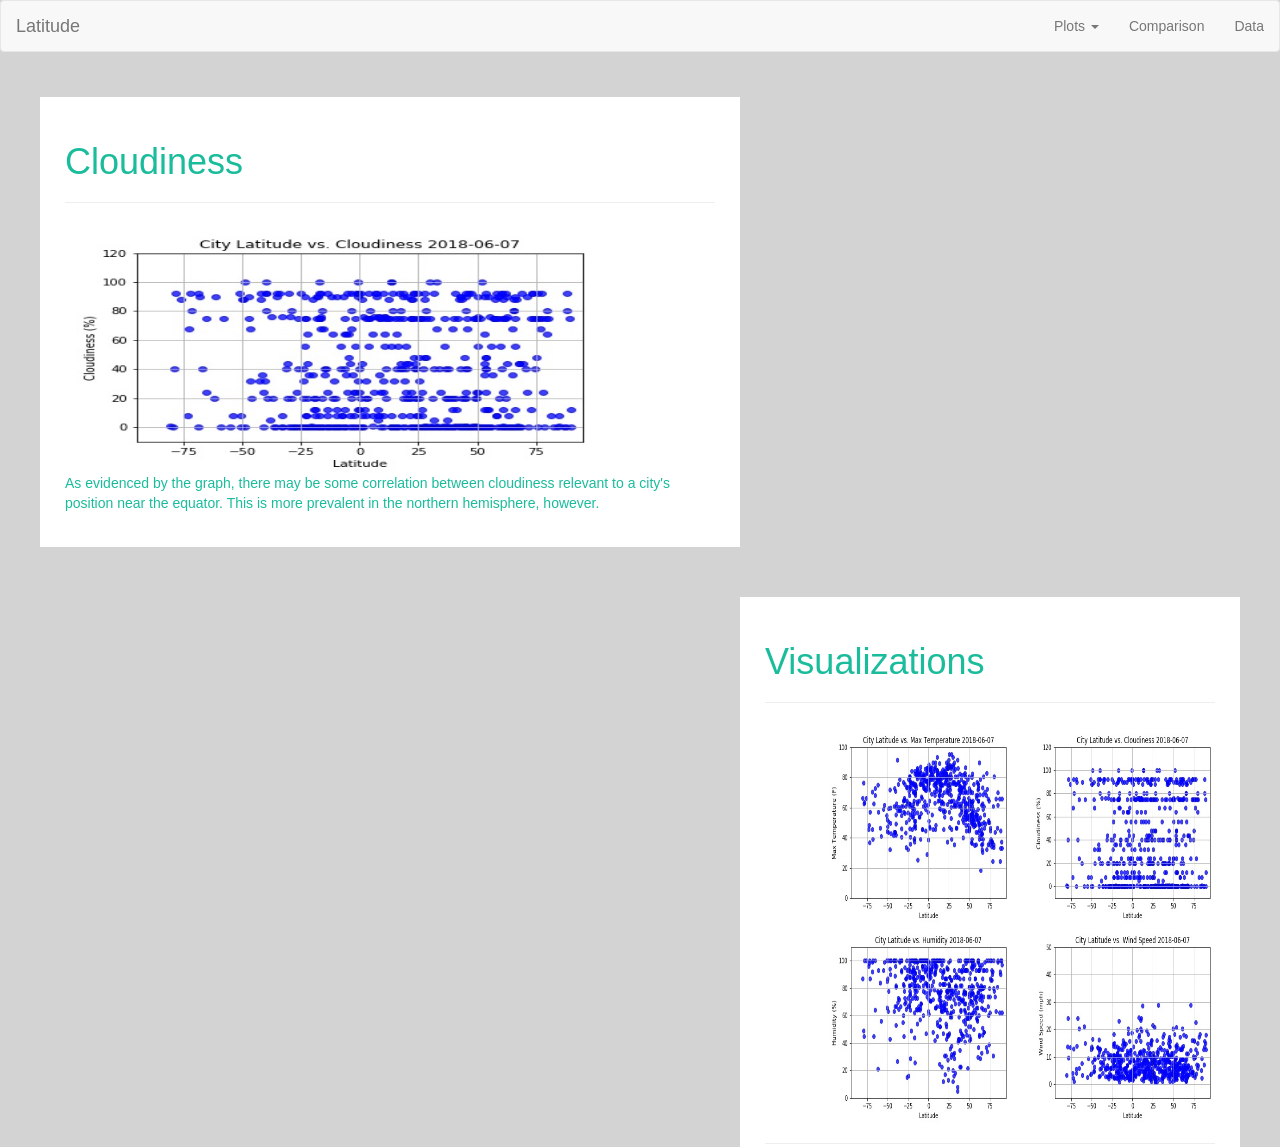
==== Assignment12/cloudiness.html @ 5afb9b23 "New HTML/CSS website for weather analysis" ====
<html lang="en">
<head>
    <meta charset="UTF-8">
    <meta name="viewport" content="width=device-width, initial-scale=1.0">
    <meta http-equiv="X-UA-Compatible" content="ie=edge">
    <link rel="stylesheet" href="https://maxcdn.bootstrapcdn.com/bootstrap/3.3.6/css/bootstrap.min.css">
    <link rel="stylesheet" href="style.css">
    <title>Document</title>

</head>
    <nav class="navbar navbar-default">
        <div class="container-fluid">
            <div class="navbar-header">
                <a class="navbar-brand" href="index.html">Latitude</a>
            </div>
            <ul class="nav navbar-nav navbar-right">
                <li class="dropdown">
                    <a href="#" class="dropdown-toggle" data-toggle="dropdown" role="button" aria-haspopup="true" aria-expanded="false">Plots <span class="caret"></span></a></a>
                    <ul class="dropdown-menu">
                        <li><a href="maxtemp.html">Max Temperature</a></li>
                        <li><a href="humidity.html">Humditiy</a></li>
                        <li><a href="cloudiness.html">Cloudiness</a></li>
                        <li><a href="windspeed.html">Windspeed</a></li>
                    </ul>
                </li>
                <li><a href="comparison.html">Comparison</a></li>
                <li><a href="data.html">Data</a></li>
            </ul>
        </div>
    </nav>
<body>
<div class = "background"></div>
<div class="container-fluid">
    <div class= "boxes">
        <div class = "cloudiness" align="left">
            <h1 style="color: #1ABC9C">Cloudiness</h1>
            <hr></hr>
            <img src="./images/lat_vs_cloudiness.jpg" alt="Latitude against cloudiness" style="width:575px;height:250px;" align="center">
            <p style="color: #1ABC9C">As evidenced by the graph, there may be some correlation between cloudiness relevant to a city's position
                near the equator. This is more prevalent in the northern hemisphere, however.

            </p>
        </div>
        <div class = "visualizations" align="right">
            <h1 style="color: #1ABC9C" align="left">Visualizations</h1>
            <hr></hr>
            <div class = "row">
                <a href="maxtemp.html"><img src="./images/lat_vs_temp.jpg" alt="Latitude against max temperature" style="width:200px;height:200px" float="left"></a>
                <a href="cloudiness.html"><img src="./images/lat_vs_cloudiness.jpg" alt="Latitude against cloudiness" style="width:200px;height:200px" float="left"></a>
             </div>
             <div class = "row">
                <a href="humidity.html"><img src="./images/lat_vs_humidity.jpg" alt="Latitude against humidity" style="width:200px;height:200px" float="right"></a>
                <a href="windspeed.html"><img src="./images/lat_vs_windspeed.jpg" alt="Latitude against wind speed" style="width:200px;height:200px" float="right"></a>
             </div>
            <hr></hr>
        </div>
    </div>
</div>
</div>


</body>

<script src="https://cdnjs.cloudflare.com/ajax/libs/jquery/3.3.1/jquery.min.js"></script>
<script src="https://cdnjs.cloudflare.com/ajax/libs/twitter-bootstrap/3.3.7/js/bootstrap.min.js"></script>

</html>
---- Assignment12/style.css ----
body {
    background: #D3D3D3
}

    .summary{
        background:white;
        float: left;
        margin: 25px 25px 50px 25px;
        width: 700px;
        height: 450px;
        padding: 25px;
        box-sizing: border-box;
    }

    .visualizations{
        background:white;
        float: right;
        margin-left: 25px;
        margin-right: 25px;
        width: 500px;
        height: 550px;
        padding:25px 25px 25px 25px;
        box-sizing: border-box;
    }

    .maxtemp{
        background:white;
        float: left;
        margin: 25px 25px 50px 25px;
        width: 700px;
        height: 500px;
        padding: 25px;
        box-sizing: border-box;
    }

    .cloudiness{
        background:white;
        float: left;
        margin: 25px 25px 50px 25px;
        width: 700px;
        height: 450px;
        padding: 25px;
        box-sizing: border-box;
    }

    .humidity{
        background:white;
        float: left;
        margin: 25px 25px 50px 25px;
        width: 700px;
        height: 470px;
        padding: 25px;
        box-sizing: border-box;
    }

    .windspeed{
        background:white;
        float: left;
        margin: 25px;
        width: 700px;
        height: 470px;
        padding: 25px;
        box-sizing: border-box;
    }

    .comparison{
        background: white;
        float: center;
        margin: 50px 25px 25px 175px;
        width: 1000px;
        height: 900px;
        padding: 25px 50px 150px 50px;
        box-sizing: border-box
    }

    .table table-bordered table-hover table-condensed{
        background: white
    }

    @media (max_width: 480px){
        .navbar navbar-default {position: relative;}
        .navbar navbar-default a.icon {
          position: absolute;
          right: 0;
          top: 0;
        }
        .navbar navbar-default {
          float: none;
          display: block;
          text-align: left;
        }
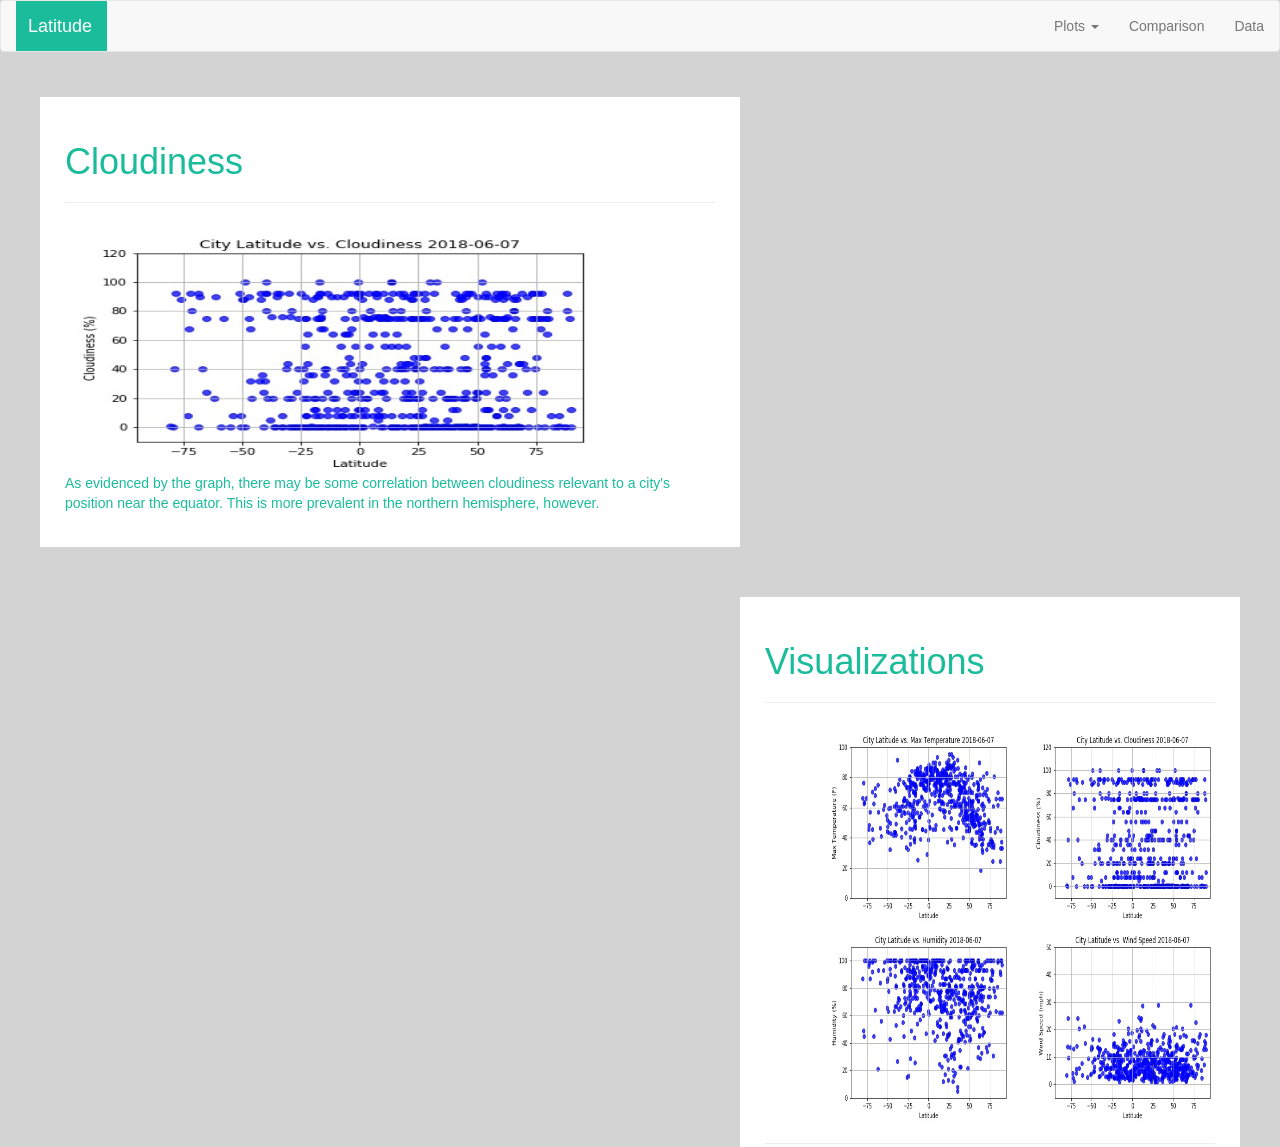
==== commit 96c1a43d: "Modifications to the header" ====
--- a/Assignment12/cloudiness.html
+++ b/Assignment12/cloudiness.html
@@ -11,7 +11,7 @@
     <nav class="navbar navbar-default">
         <div class="container-fluid">
             <div class="navbar-header">
-                <a class="navbar-brand" href="index.html">Latitude</a>
+                <a class="navbar-brand" href="index.html" style="color: white">Latitude</a>
             </div>
             <ul class="nav navbar-nav navbar-right">
                 <li class="dropdown">
--- a/Assignment12/style.css
+++ b/Assignment12/style.css
@@ -1,6 +1,10 @@
 body {
     background: #D3D3D3
 }
+    .navbar-header{
+        background: #1ABC9C;
+        padding-left: 12px
+    }
 
     .summary{
         background:white;
